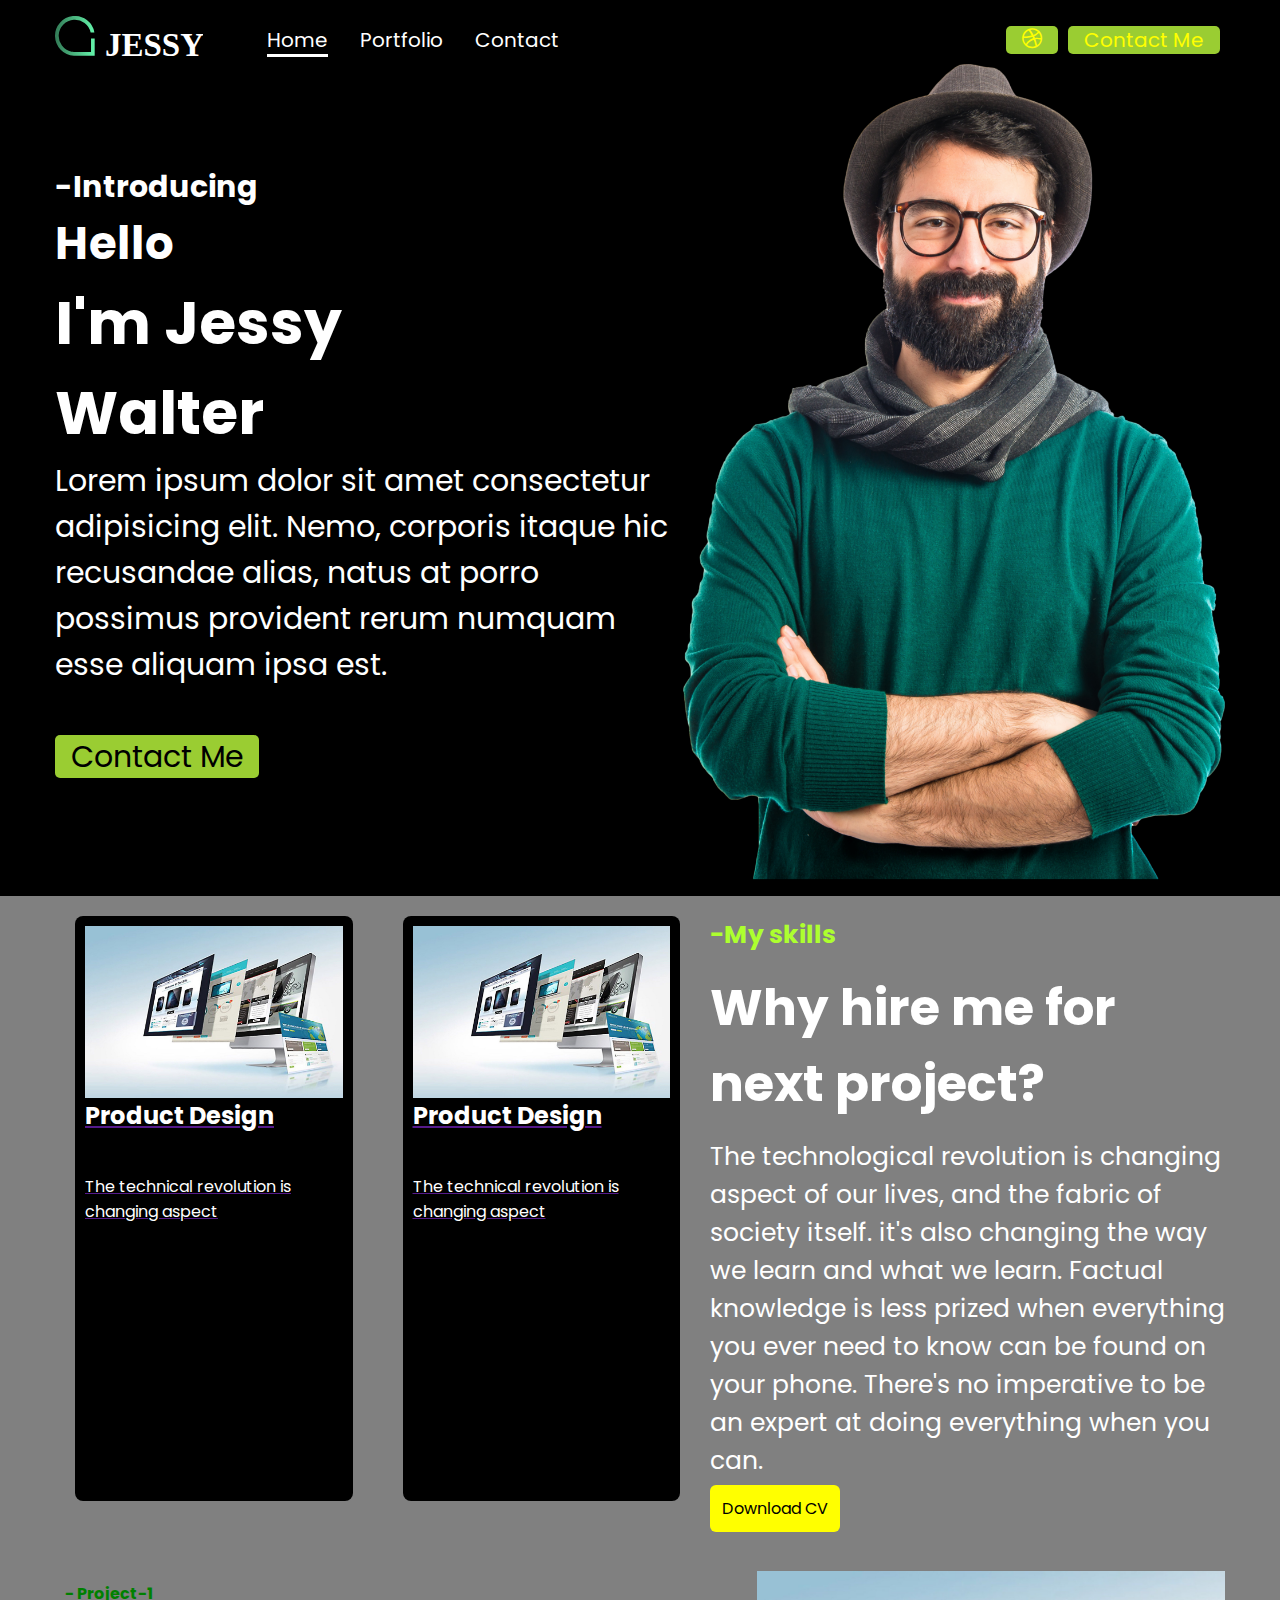
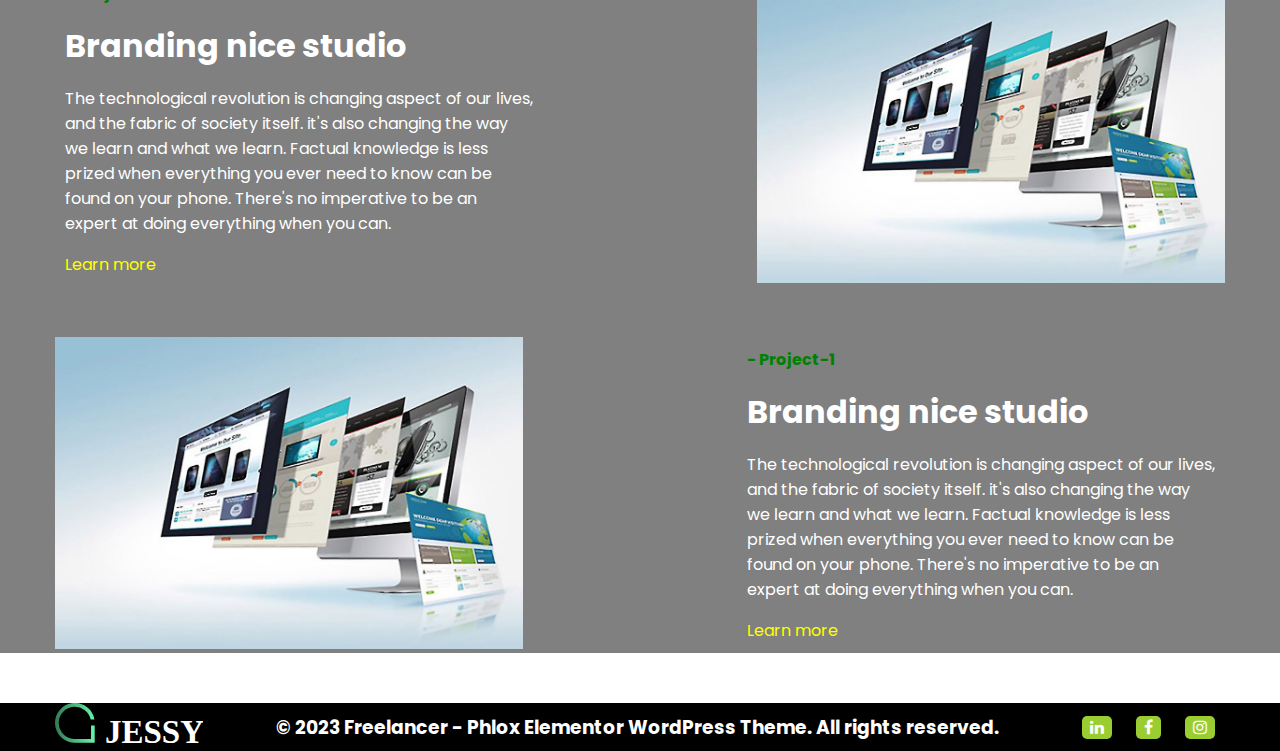
==== index.html @ 4f3cf5a5 "added icons" ====
<html>
    <head>
        <link href="https://fonts.googleapis.com/css2?family=Poppins:wght@200;300;400;500;600;700&display=swap" rel="stylesheet">
        <link rel='stylesheet' href='https://cdn-uicons.flaticon.com/uicons-regular-rounded/css/uicons-regular-rounded.css'>
        <link rel="stylesheet" href="https://cdnjs.cloudflare.com/ajax/libs/font-awesome/4.7.0/css/font-awesome.min.css">
        <link rel="stylesheet" href="assets/css/icomoon/style.css">
        <link rel="stylesheet" href="assets/css/style.css">
    </head>
    <body>
        <header class="header">
            <div class="container">
                <nav class="top-nav">
                    <div class="top-nav-logo-content">
                        <a href=""><img src="assets/Images/logo-header.svg" alt=""></a>
                        <ul class="Pages">
                            <li><a class="active" href="">Home</a></li>
                            <li><a href="">Portfolio</a></li>
                            <li><a href="">Contact</a></li>
                        </ul>
                    </div>

                    <ul class="contact-me">
                        <li><a href=""><span><i class="icon-dribbble"></i></span></a></li>
                        <li><a href="">Contact Me</a></li>
                    </ul>
                </nav><!-- /.top-nav -->
            </div><!-- /.container -->
            <div class="main-nav-bar">
                <div class="container">
                    <div class="main-nav-inner">
                        <div class="main-nav-inner-text">
                            <h4>-Introducing</h4>
                            <h2>Hello</h2>
                            <h1>I'm Jessy</h1>
                            <h1>Walter</h1>
                            <p>Lorem ipsum dolor sit amet consectetur adipisicing elit. Nemo, corporis itaque hic recusandae alias, natus at porro possimus provident rerum numquam esse aliquam ipsa est.</p>
                            <br>
                            <a href="">Contact Me</a>
                        </div><!-- /.main-nav-inner-text -->
                        <div class="main-nav-inner-image">
                            <img src="assets/Images/header-image.png" alt="">
                        </div><!-- /.main-nav-inner-image -->
                    </div><!-- /.main-nav-inner -->
                </div><!-- /.container -->
            </div><!-- /.main-nav-bar -->
        </header><!-- /.header -->
        <main class="main-content">
            <div class="container">
                <div class="product-wrapper">
                    
                    
                    <div class="product-card">
                        <a href="">
                            <img src="assets/Images/fc562dfe633cc5e0bcbd0771fee04d97.jpg" alt="">
                            <h2>Product Design</h2>
                            <br>
                            <p>The technical revolution is changing aspect</p>
                    </a>


                    </div><!-- /.product-card -->
                
                <div class="product-card">
                    <a href="">
                        <img src="assets/Images/fc562dfe633cc5e0bcbd0771fee04d97.jpg" alt="">
                        <h2>Product Design</h2>
                        <br>
                        <p>The technical revolution is changing aspect</p>
                    </a>



                </div><!-- /.product-card -->
                <div class="main-info">
                    <h4>-My skills</h4>
                    <h1>Why hire me for next project?</h1>
                    <p>The technological revolution is changing aspect of our lives, and the fabric of society itself. it's also changing the way we learn and what we learn. Factual knowledge is less prized when everything you ever need to know can be found on your phone. There's no imperative to be an expert at doing everything when you can.</p>
                    
                    <a href="">Download CV</a>
    
    
                </div><!-- /.main-info -->

        
                </div>
                <div class="main-card"> 

                    <div class="card-info">
                    <h4> - Project-1</h4>
                    <h1>Branding nice studio</h1>
                    <p>The technological revolution is changing aspect of our lives, and the fabric of society itself. it's also changing the way we learn and what we learn. Factual knowledge is less prized when everything you ever need to know can be found on your phone. There's no imperative to be an expert at doing everything when you can.</p>
                    <a href="">Learn more</a>

                    </div>
                    <div class="card-img">
                        <img src="assets/Images/fc562dfe633cc5e0bcbd0771fee04d97.jpg" alt="">
                    </div><!-- /.card-img -->
                        

            

                </div><!-- /.main-card -->
                <div class="main-card"> 

                    
                    <div class="card-img">
                        <img src="assets/Images/fc562dfe633cc5e0bcbd0771fee04d97.jpg" alt="">
                    </div><!-- /.card-img -->
                    
                    <div class="card-info">
                        <h4> - Project-1</h4>
                        <h1>Branding nice studio</h1>
                        <p>The technological revolution is changing aspect of our lives, and the fabric of society itself. it's also changing the way we learn and what we learn. Factual knowledge is less prized when everything you ever need to know can be found on your phone. There's no imperative to be an expert at doing everything when you can.</p>
                        <a href="">Learn more</a>
    
                    </div>
                        

            

                </div><!-- /.main-card -->
                
                
                



                </div><!-- /.product-wrapper -->
            </div><!-- /.container -->
        </main><!-- /.main-content -->
        <footer class="footer">
            <div class="container">
                <div class="footer-content">
                    <div class="footer-logo">
                        <img src="assets/Images/logo-header.svg" alt="">
                    </div>
                    <div class="footer-text">
                        <h3>© 2023 Freelancer - Phlox Elementor WordPress Theme. All rights reserved.</h3>
                    </div>
                    <div class="footer-icons">
                        <a href=""><span><i class="fa fa-linkedin"></i></span></a>
                        <a href=""><span><i class="fa fa-facebook-f"></i></span></a>
                        <a href=""><span><i class="fa fa-instagram"></i></span></a>
                    </div>
                </div><!-- /.footer-content -->
            </div><!-- /.container -->
        </footer><!-- /.footer -->
    </body>
</html>
---- assets/css/icomoon/style.css ----
@font-face {
  font-family: 'icomoon';
  src:  url('fonts/icomoon.eot?6u3rl2');
  src:  url('fonts/icomoon.eot?6u3rl2#iefix') format('embedded-opentype'),
    url('fonts/icomoon.ttf?6u3rl2') format('truetype'),
    url('fonts/icomoon.woff?6u3rl2') format('woff'),
    url('fonts/icomoon.svg?6u3rl2#icomoon') format('svg');
  font-weight: normal;
  font-style: normal;
  font-display: block;
}

[class^="icon-"], [class*=" icon-"] {
  /* use !important to prevent issues with browser extensions that change fonts */
  font-family: 'icomoon' !important;
  speak: never;
  font-style: normal;
  font-weight: normal;
  font-variant: normal;
  text-transform: none;
  line-height: 1;

  /* Better Font Rendering =========== */
  -webkit-font-smoothing: antialiased;
  -moz-osx-font-smoothing: grayscale;
}

.icon-dribbble:before {
  content: "\eaa7";
}
---- assets/css/style.css ----
*{
    margin: 0;
    padding: 0;
    --primary-color:#444444;
    --white:#ffffff;
    --black:#0000000;

}

body{
    font-family: 'Poppins', sans-serif;
}

.container{
    width: 1170px;
    margin: 0 auto;
}

.header{
    background-color: black;
    padding: 16px;
}

.top-nav{
    display: flex;
    align-items: center;
    justify-content: space-between;
}

.top-nav-logo-content{
    display: flex;
    align-items: center;
    gap: 48px;
  
}

.top-nav ul{
    list-style-type: none;
    font-size: 20px;
}


.top-nav ul a{
    text-decoration: none;
    color: white;
}


.top-nav ul.Pages{
    display: flex;
  
}
.top-nav ul.Pages li{
    padding: 0 16px;
  
}

.top-nav ul.Pages li a:hover{
    border-bottom: 3px solid white;
  
}



.top-nav ul.Contact-me{
    display: flex;
}


.top-nav ul.Contact-me li{
    padding: 0 5px;
}

.top-nav ul.Contact-me li a{
    color: yellow;
    background-color:yellowgreen;
    padding:0 16px;
    border-radius: 5px;
}

.top-nav ul.Contact-me li a:hover{
    background-color: yellow;
    color: black;
}



.active{
    border-bottom: 3px solid white;
}

.main-nav-inner{
    display: flex;
    align-items: center;
}

.main-nav-inner-text{
    color: white;
    font-size: 30px;
}

.main-nav-inner-text a{
    text-decoration: none;
    color: black;
    background-color:yellowgreen;
    padding: 0 16px;
    border-radius: 5px;
}



.main-content{
    background-color: grey;
}

.product-wrapper{
  
    display: flex;
   background-color: grey;




}
.product-card{
    width: 25%; 
    background-color: black;
    padding: 10px;
    border-radius: 8px;
    margin: 20px;
    margin-right: 30px;


   
}
.product-card a:hover{
    border-radius: 8px;
    color: greenyellow;
    background-color: black;

}
.product-card h2{
    color: var(--white);
    margin-bottom: 16px;
}
.product-card p{
    color: var(--white);
    margin-bottom: 16px;
}
.product-card img{
    width: 100%;
}
.main-info{
    width: 50%;
    margin-top: 20px;
    
}
.main-info h1{
    color: var(--white);
    margin-bottom: 16px;
    font-size: 50px;
}
.main-info h4{
    color: greenyellow;
    margin-bottom: 16px;
    font-size: 25px;
}
.main-info p{
    color: var(--white);
    margin-bottom: 16px;
    font-size: 25px;
}
.main-info a{
    color: var(--black);
    background-color: yellow;
    text-decoration: none;
    padding: 12px;
    margin-top: 16px;
    border-radius: 6px;

}
.main-info a:hover{
    border-radius: 6px;

}
.main-card{
    display: flex;
    margin: 50px 0;
    justify-content: space-between;
    
}
.card-info{
    width: 40%;
    background-color: grey;
    padding: 10px;
   
}
.card-info h4{
    color: green;
    margin-bottom: 16px;

} 
.card-info h1{
    color: #ffffff;
    margin-bottom: 16px;
}
.card-info p{
    color: #ffffff;
    margin-bottom: 16px;
}
.card-info a{
    color: yellow;
    text-decoration: none;
    margin-bottom: 16px;
}
.card-img{
    width: 40%;

}

.card-img img{
    width: 100%;
}











































.footer{
    background-color: black
    
}
.footer-content{
    display: flex;
    align-items: center;
    justify-content: space-between;
}



.footer div.footer-text{
    color: white;
}

.footer div.footer-icons a{
    margin: 0 10px;
    background-color:yellowgreen;
    padding: 0 8px;
    border-radius: 5px;
    color: white;
}

.footer div.footer-icons a:hover{
    background-color: yellow;
    color: black;
}
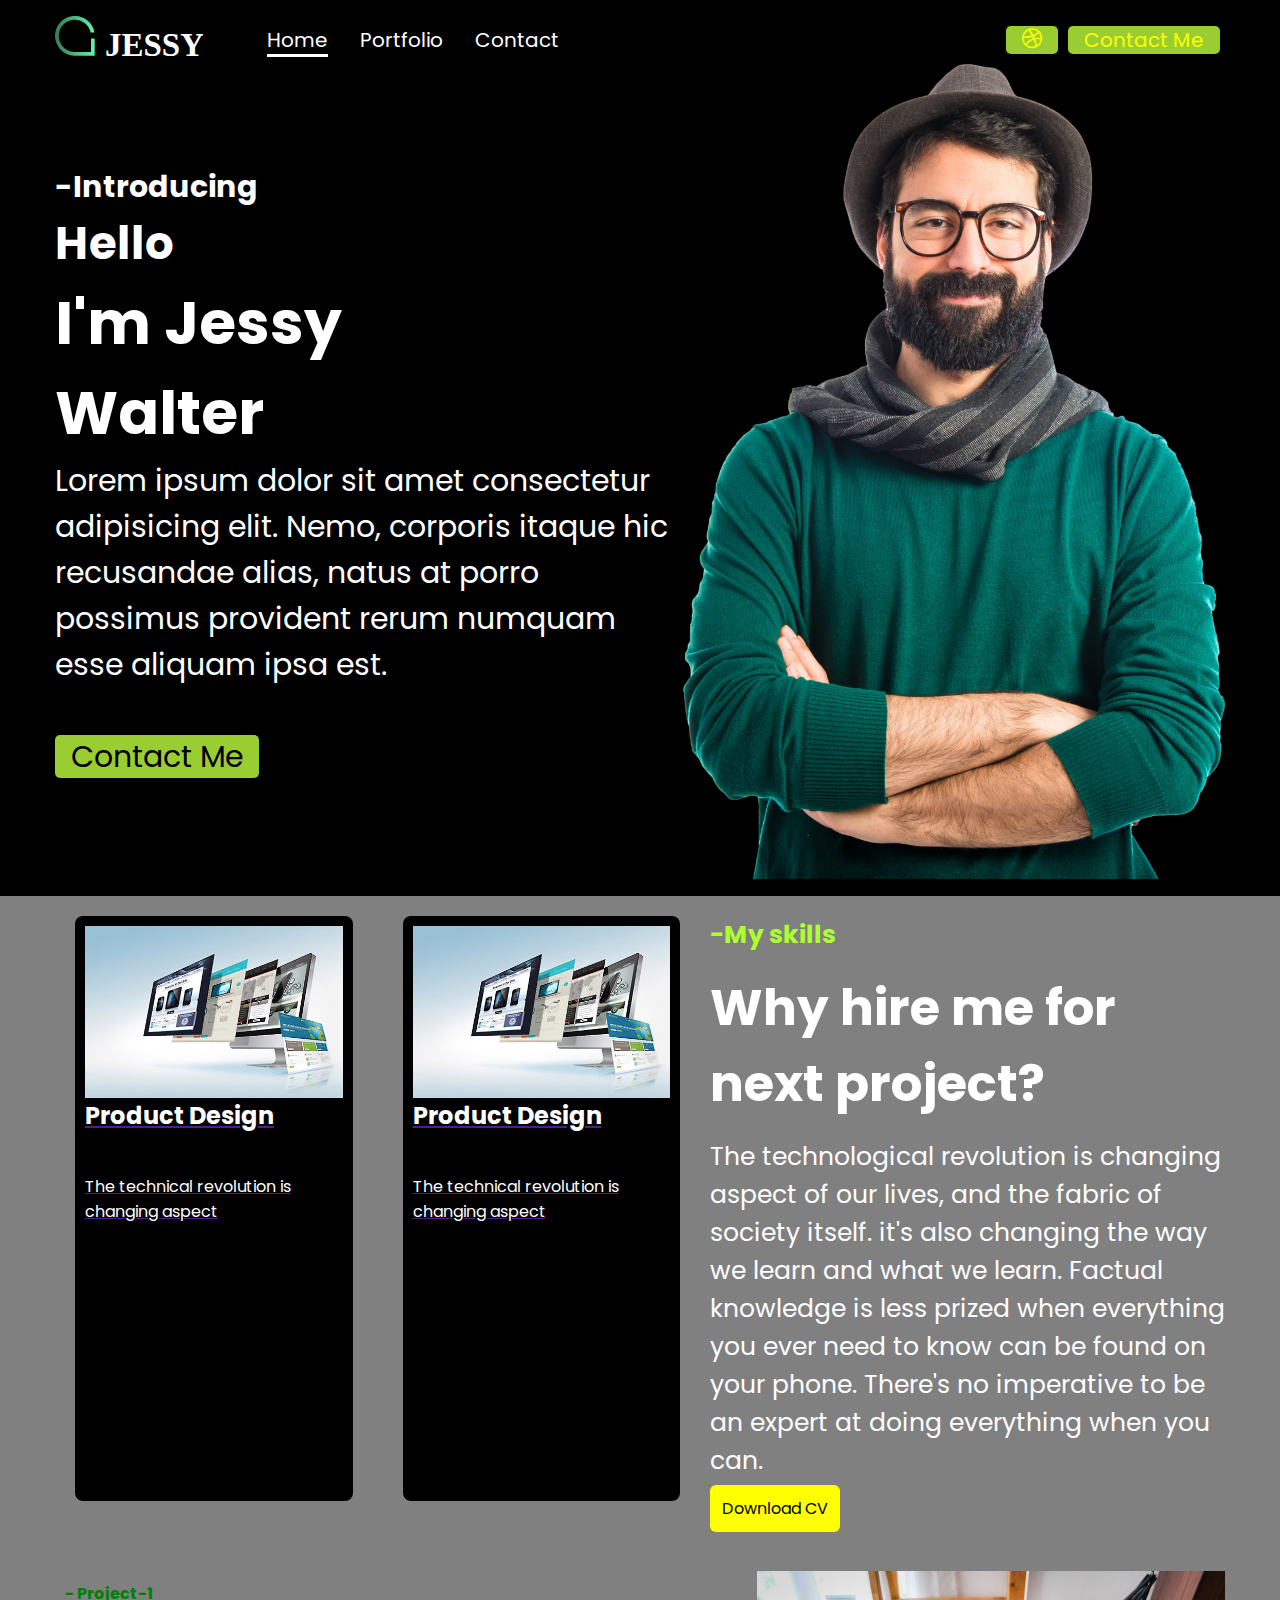
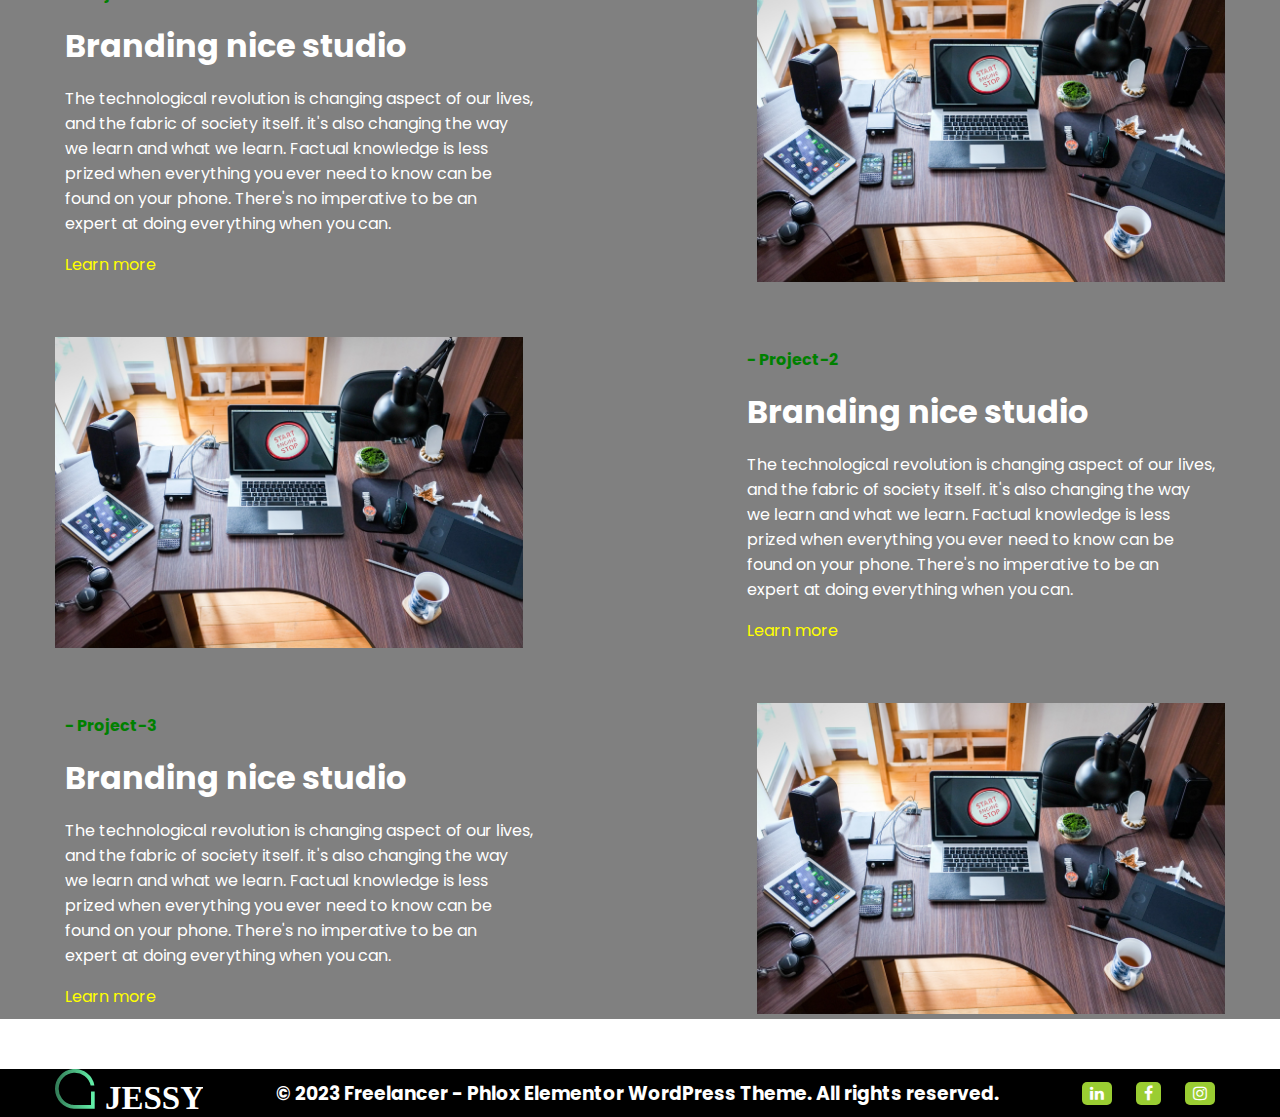
==== commit 7b807d07: "added one div" ====
--- a/index.html
+++ b/index.html
@@ -93,27 +93,46 @@
 
                     </div>
                     <div class="card-img">
-                        <img src="assets/Images/fc562dfe633cc5e0bcbd0771fee04d97.jpg" alt="">
+                        <img src="assets/Images/1111.jpeg" alt="">
                     </div><!-- /.card-img -->
                         
 
             
 
                 </div><!-- /.main-card -->
+                
                 <div class="main-card"> 
 
                     
                     <div class="card-img">
-                        <img src="assets/Images/fc562dfe633cc5e0bcbd0771fee04d97.jpg" alt="">
+                        <img src="assets/Images/1111.jpeg" alt="">
                     </div><!-- /.card-img -->
                     
                     <div class="card-info">
-                        <h4> - Project-1</h4>
+                        <h4> - Project-2</h4>
                         <h1>Branding nice studio</h1>
                         <p>The technological revolution is changing aspect of our lives, and the fabric of society itself. it's also changing the way we learn and what we learn. Factual knowledge is less prized when everything you ever need to know can be found on your phone. There's no imperative to be an expert at doing everything when you can.</p>
                         <a href="">Learn more</a>
     
                     </div>
+                        
+
+            
+
+                </div><!-- /.main-card -->
+
+                <div class="main-card"> 
+
+                    <div class="card-info">
+                    <h4> - Project-3</h4>
+                    <h1>Branding nice studio</h1>
+                    <p>The technological revolution is changing aspect of our lives, and the fabric of society itself. it's also changing the way we learn and what we learn. Factual knowledge is less prized when everything you ever need to know can be found on your phone. There's no imperative to be an expert at doing everything when you can.</p>
+                    <a href="">Learn more</a>
+
+                    </div>
+                    <div class="card-img">
+                        <img src="assets/Images/1111.jpeg" alt="">
+                    </div><!-- /.card-img -->
                         
 
             
